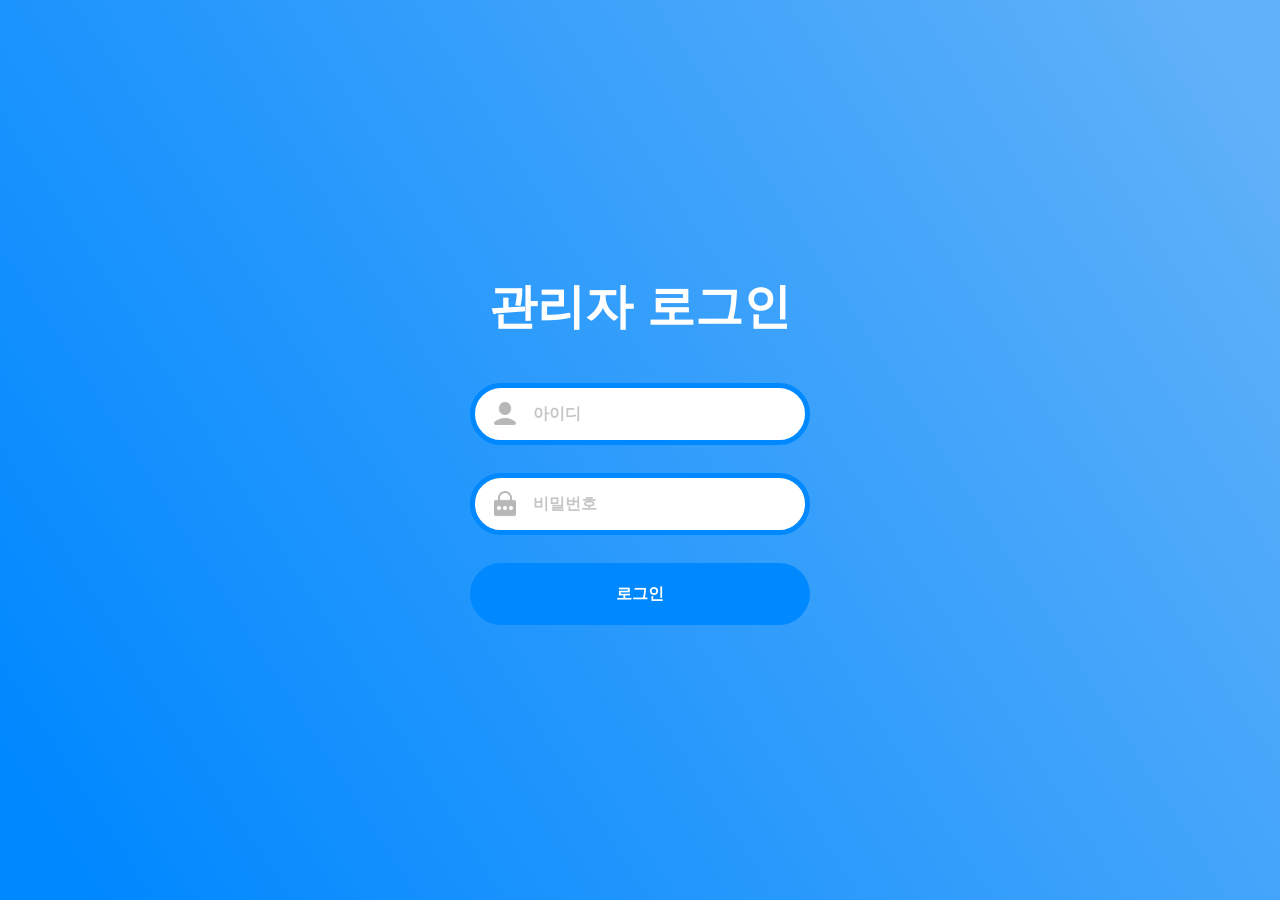
==== index.html @ 85351bef "2026-11-26 아이디 체크 박스 추가작업" ====
<!doctype html>
<html lang="ko">
  <head>    
    <meta charset="UTF-8" />
    <meta name="viewport" content="width=device-width, initial-scale=1.0" />
    <title>관리자페이지</title>
    <link rel="stylesheet" href="styles.css" />    
  </head>
  <body>    
    <main class="login-page" data-node-id="615:257">
      <section class="login-container" aria-labelledby="login-title" data-node-id="615:273">
        <h1 id="login-title" class="login-title" data-node-id="615:258">관리자 로그인</h1>

        <form id="login-form" class="login-form" novalidate>
          <div class="input-field" data-node-id="615:271">
            <label for="admin-id" class="sr-only">아이디</label>
            <span class="input-icon input-icon--user" aria-hidden="true" data-node-id="615:263">
              <img src="88481.png" alt="" width="30" height="30" />
            </span>
            <input
              id="admin-id"
              name="username"
              type="text"
              class="input-control"
              placeholder="아이디"
              autocomplete="username"
              required
              data-node-id="615:265"
            />
          </div>

          <div class="input-field" data-node-id="615:272">
            <label for="admin-password" class="sr-only">비밀번호</label>
            <span class="input-icon input-icon--password" aria-hidden="true" data-node-id="615:264">
              <img src="26f56.png" alt="" width="30" height="30" />
            </span>
            <input
              id="admin-password"
              name="password"
              type="password"
              class="input-control"
              placeholder="비밀번호"
              autocomplete="current-password"
              required
              data-node-id="615:267"
            />
          </div>

          <button type="submit" id="login-submit" class="login-button" data-node-id="615:270">
            <span class="login-button__text" data-node-id="615:269">로그인</span>
          </button>
        </form>

        <p id="login-feedback" class="login-feedback" role="status" aria-live="polite" hidden></p>
      </section>
    </main>
    <script src="main.js"></script>    
  </body>
</html>
---- styles.css ----
@font-face {
  font-family: "Inter:Bold";
  src: url("https://static.figma.com/font/Inter_1") format("woff2");
  font-weight: 700;
  font-style: normal;
  font-display: swap;
}

@font-face {
  font-family: "Noto Sans KR:Bold";
  src: url("https://static.figma.com/font/NotoSansKR-VF_2") format("woff2");
  font-weight: 700;
  font-style: normal;
  font-display: swap;
}

*,
*::before,
*::after {
  box-sizing: border-box;
}

html,
body {
  margin: 0;
  padding: 0;
  width: 100%;
  min-height: 100dvh;
  font-family: "Inter:Bold", "Noto Sans KR:Bold", sans-serif;
}

.sr-only {
  position: absolute;
  width: 1px;
  height: 1px;
  padding: 0;
  margin: -1px;
  overflow: hidden;
  clip: rect(0, 0, 0, 0);
  white-space: nowrap;
  border: 0;
}

.login-page {
  width: 100%;
  min-height: 100dvh;
  display: flex;
  align-items: center;
  justify-content: center;
  padding: 24px 16px;
  background-image: linear-gradient(
    57.30621965218719deg,
    rgb(0, 136, 255) 4.7244%,
    rgb(96, 177, 248) 95.79%
  );
}

.login-container {
  position: relative;
  width: min(342.5px, 100%);
  display: flex;
  flex-direction: column;
  align-items: center;
}

.login-title {
  margin: 0 0 44px;
  width: 100%;
  font-family: "Inter:Bold", "Noto Sans KR:Bold", sans-serif;
  font-weight: 700;
  font-size: clamp(36px, 8vw, 48px);
  line-height: normal;
  text-align: center;
  color: #ffffff;
  word-break: keep-all;
}

.login-form {
  width: 100%;
  display: flex;
  flex-direction: column;
  align-items: center;
  gap: 28px;
}

.input-field {
  position: relative;
  width: 100%;
  max-width: 340px;
  height: 62px;
  display: flex;
  align-items: center;
  background-color: #ffffff;
  border: 5px solid #0088ff;
  border-radius: 63px;
  transition: box-shadow 0.18s ease, border-color 0.18s ease;
}

.input-field:focus-within {
  box-shadow: 0 0 0 4px rgba(255, 255, 255, 0.38);
}

.input-field.is-error {
  border-color: #ff4d4f;
}

.input-icon {
  position: absolute;
  left: 15.33px;
  display: flex;
  align-items: center;
  justify-content: center;
  width: 30px;
  height: 30px;
  pointer-events: none;
}

.input-icon img {
  width: 30px;
  height: 30px;
  object-fit: contain;
  display: block;
}

.input-control {
  width: 100%;
  height: 100%;
  padding: 0 24px 0 58px;
  border: 0;
  border-radius: 63px;
  background: transparent;
  font-family: "Inter:Bold", "Noto Sans KR:Bold", sans-serif;
  font-weight: 700;
  font-size: 16px;
  line-height: normal;
  color: #1f2937;
  outline: none;
}

.input-control::placeholder {
  color: #c6c6c6;
  opacity: 1;
}

.login-button {
  width: 100%;
  max-width: 340px;
  height: 62px;
  border: 0;
  border-radius: 63px;
  background-color: #0088ff;
  color: #ffffff;
  font-family: "Inter:Bold", "Noto Sans KR:Bold", sans-serif;
  font-weight: 700;
  font-size: 16px;
  line-height: normal;
  cursor: pointer;
  display: inline-flex;
  align-items: center;
  justify-content: center;
  transition: background-color 0.18s ease, transform 0.12s ease, box-shadow 0.18s ease;
}

.login-button:hover:not(:disabled) {
  background-color: #0077e6;
}

.login-button:active:not(:disabled) {
  transform: scale(0.99);
}

.login-button:focus-visible {
  outline: none;
  box-shadow: 0 0 0 4px rgba(255, 255, 255, 0.45);
}

.login-button:disabled {
  opacity: 0.75;
  cursor: wait;
}

.login-feedback {
  position: absolute;
  top: calc(100% + 16px);
  left: 0;
  right: 0;
  margin: 0;
  padding: 10px 16px;
  border-radius: 14px;
  background-color: rgba(255, 255, 255, 0.94);
  color: #1f2937;
  font-family: "Inter:Bold", "Noto Sans KR:Bold", sans-serif;
  font-weight: 700;
  font-size: 14px;
  text-align: center;
  box-shadow: 0 8px 24px rgba(0, 56, 115, 0.18);
}

.login-feedback.is-error {
  color: #cf1322;
}

.login-feedback.is-success {
  color: #0066cc;
}
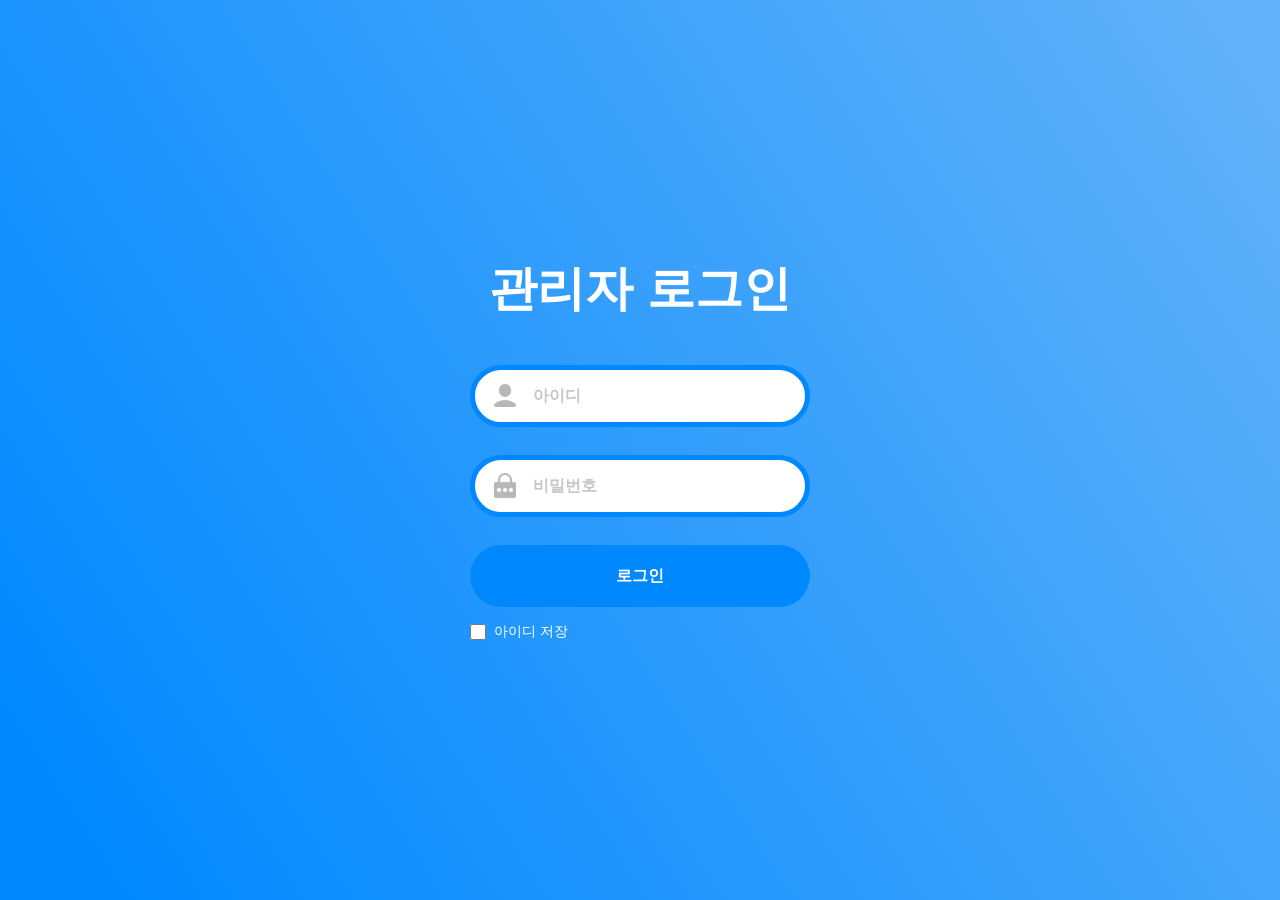
==== commit 73fd74e5: "2026-11-26 아이디 체크 박스 추가작업" ====
--- a/index.html
+++ b/index.html
@@ -49,6 +49,12 @@
           <button type="submit" id="login-submit" class="login-button" data-node-id="615:270">
             <span class="login-button__text" data-node-id="615:269">로그인</span>
           </button>
+          <div class="idchk">
+            <label for="remember-id">
+              <input id="remember-id" name="remember-id" type="checkbox" />
+              아이디 저장
+            </label>
+          </div>
         </form>
 
         <p id="login-feedback" class="login-feedback" role="status" aria-live="polite" hidden></p>
--- a/styles.css
+++ b/styles.css
@@ -179,6 +179,28 @@
   cursor: wait;
 }
 
+.idchk {
+  width: 100%;
+  max-width: 340px;
+  margin-top: -12px;
+  color: #ffffff;
+  font-size: 14px;
+}
+
+.idchk label {
+  display: inline-flex;
+  align-items: center;
+  gap: 8px;
+  cursor: pointer;
+}
+
+.idchk input {
+  width: 16px;
+  height: 16px;
+  margin: 0;
+  accent-color: #005eb8;
+}
+
 .login-feedback {
   position: absolute;
   top: calc(100% + 16px);
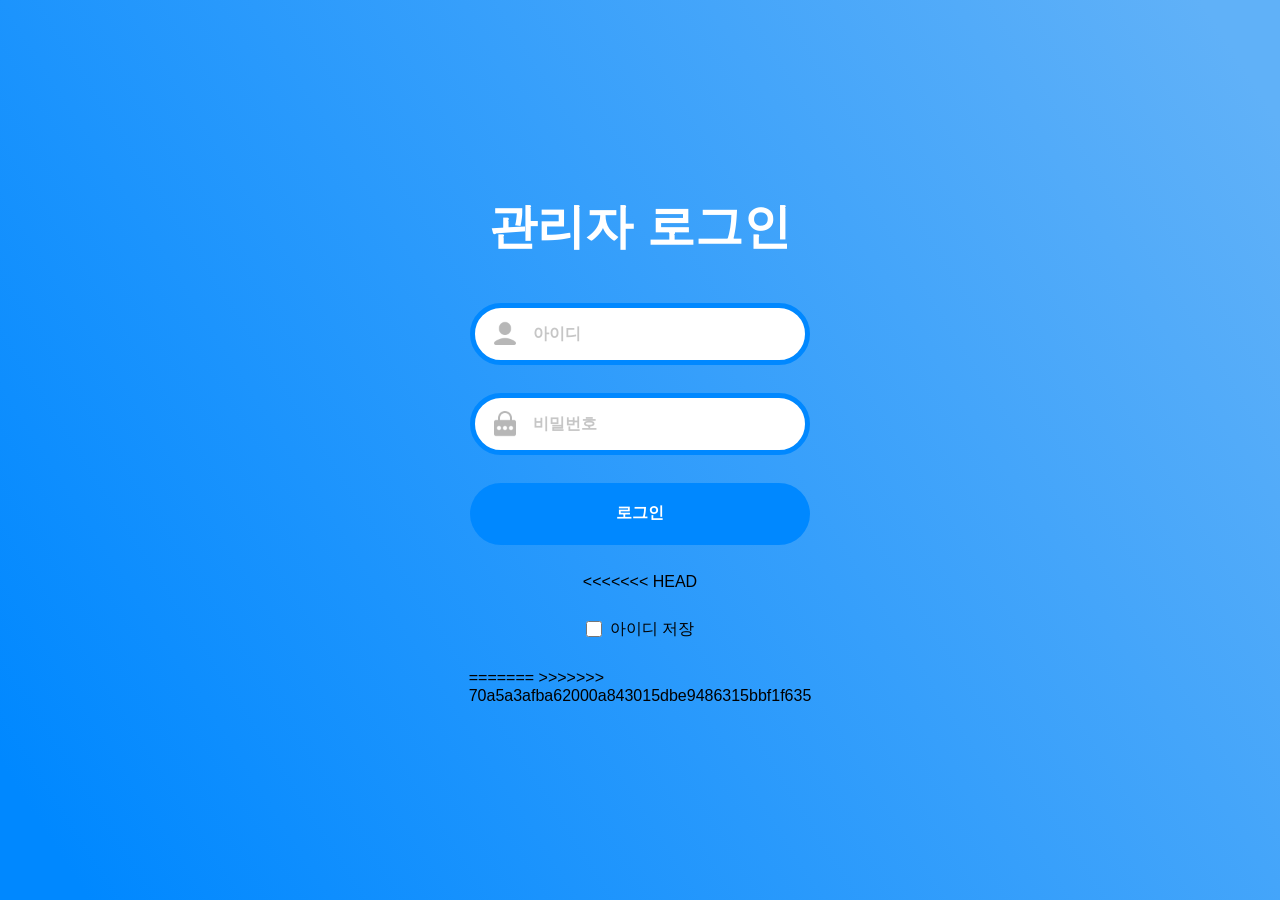
==== commit 5ff32f1f: "Merge branch 'main' of https://github.com/dodo-dy/web # Conflicts: #	index.html #	main.js #	styles.c" ====
--- a/index.html
+++ b/index.html
@@ -49,12 +49,15 @@
           <button type="submit" id="login-submit" class="login-button" data-node-id="615:270">
             <span class="login-button__text" data-node-id="615:269">로그인</span>
           </button>
+<<<<<<< HEAD
           <div class="idchk">
             <label for="remember-id">
               <input id="remember-id" name="remember-id" type="checkbox" />
               아이디 저장
             </label>
           </div>
+=======
+>>>>>>> 70a5a3afba62000a843015dbe9486315bbf1f635
         </form>
 
         <p id="login-feedback" class="login-feedback" role="status" aria-live="polite" hidden></p>
--- a/styles.css
+++ b/styles.css
@@ -179,6 +179,7 @@
   cursor: wait;
 }
 
+<<<<<<< HEAD
 .idchk {
   width: 100%;
   max-width: 340px;
@@ -201,6 +202,8 @@
   accent-color: #005eb8;
 }
 
+=======
+>>>>>>> 70a5a3afba62000a843015dbe9486315bbf1f635
 .login-feedback {
   position: absolute;
   top: calc(100% + 16px);
